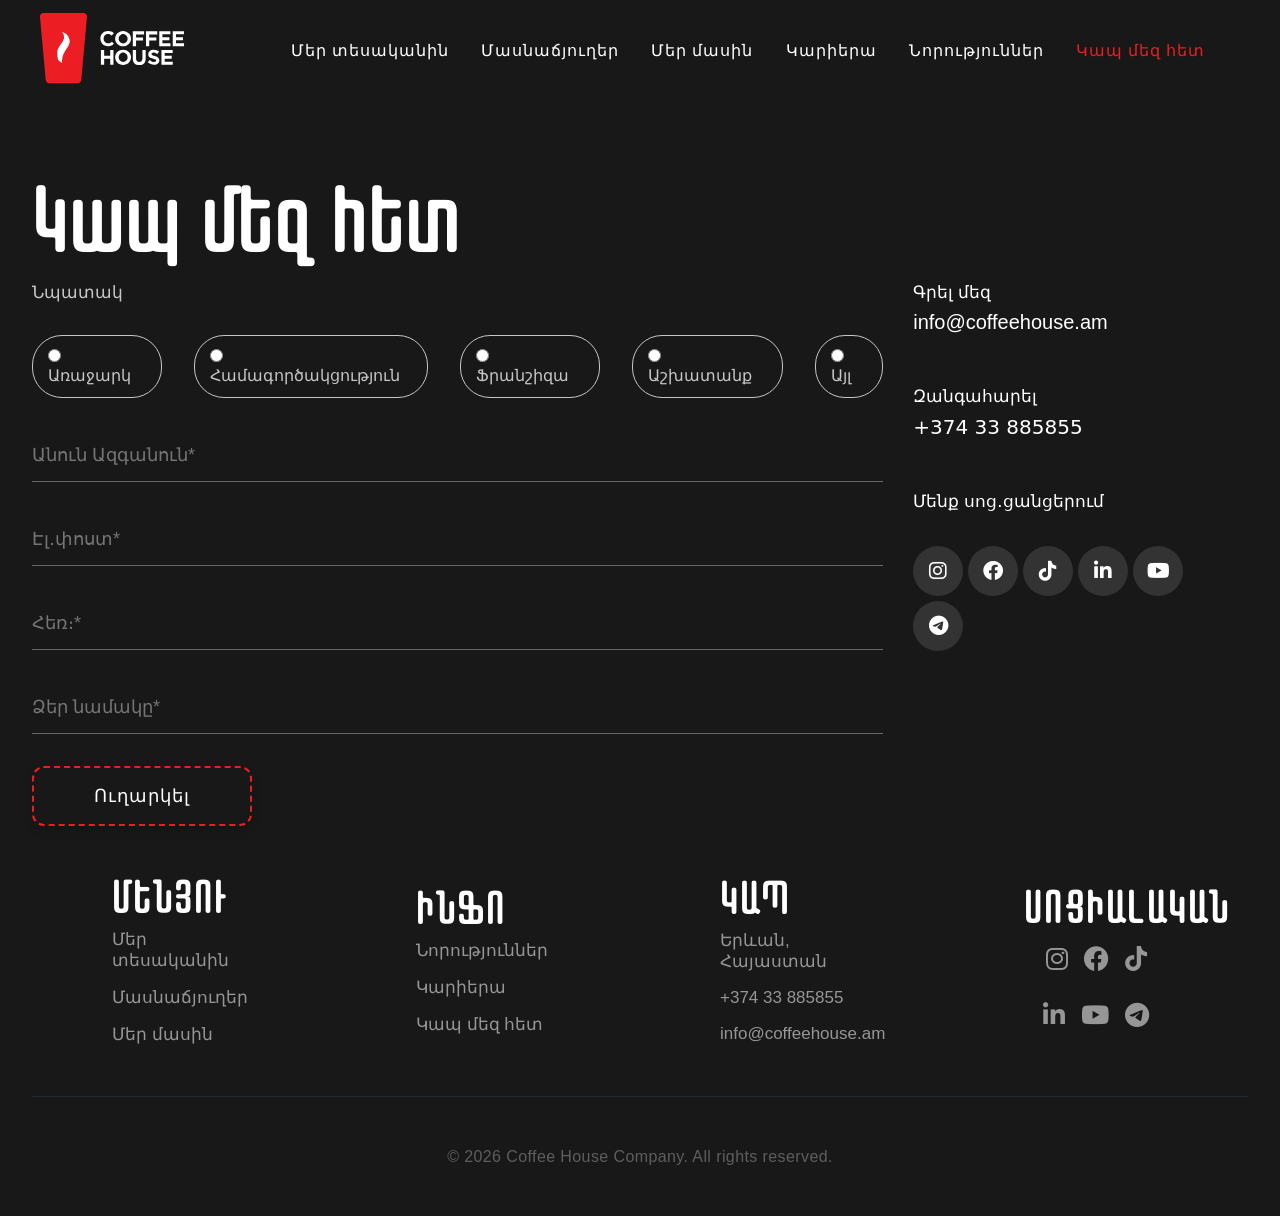
==== ContactPage/index.html @ 90e83c7e "fix thank you redirect" ====
<!DOCTYPE html>
<html lang="en">

<head>
    <meta charset="UTF-8">
    <meta name="viewport" content="width=device-width, initial-scale=1.0">
    <title>Կապ մեզ հետ – Coffee House Company</title>
    <link rel="stylesheet" href="style.css">
    <link rel="stylesheet" href="webfonts/all.css">
    <link rel="stylesheet" href="../responsive.css">
    <link rel="icon" type="image/png" href="imgs/apple-icon-114x114.png">
</head>

<body>


    <header id="header" class="transparent">
        <div class="header-section">
            <div class="header-logo">
                <a href="../index.html">
                    <img src="imgs/logo.svg" alt="">
                </a>
            </div>
            <nav id="navigation-bar">
                <div class="for-flex">
                    <div class="header-logo responsiveLogo">
                        <a href="../index.html">
                            <img src="imgs/logo.svg" alt="">
                        </a>
                    </div>
                    <div class="close" id="close"><i class="fa-solid fa-xmark"></i></div>
                </div>
                <ul>
                    <li><a href="../ourChoicesPage/index.html">Մեր տեսականին</a></li>
                    <li><a href="../branchesPage/index.html">Մասնաճյուղեր</a></li>
                    <li><a href="../AboutUsPage/index.html">Մեր մասին</a></li>
                    <li><a href="../CarreerPage/index.html">Կարիերա</a></li>
                    <li><a href="../NewsPage/index.html">Նորություններ</a></li>
                    <li><a href="index.html" class="active">Կապ մեզ հետ</a></li>
                </ul>
            </nav>
            <div class="burger-menu" id="burger-menu">
                <i class="fa-solid fa-bars"></i>
            </div>
        </div>
    </header>
    <div class="section-container">
        <div class="news-contact">
            <h2>Կապ մեզ հետ</h2>
        </div>
        <div class="contact-flex-box">
            <div class="contact-inputs">
                <form action="https://formsubmit.co/newmailusers4@gmail.com" method="POST"
                    enctype="multipart/form-data">
                    <input type="hidden" name="_subject" value="New Massage !!">
                    <input type="hidden" name="_next" value="https://myownwebsitebaby.netlify.app/ContactPage/thankYou.html">
                    <label class="npatak-label">
                        Նպատակ
                    </label>
                    <div class="npatak-box">
                        <label>
                            <input type="radio" name="Նպատակ" value="Առաջարկ" required>
                            Առաջարկ
                        </label>
                        <label>
                            <input type="radio" name="Նպատակ" value="Համագործակցություն">
                            Համագործակցություն
                        </label>
                        <label>
                            <input type="radio" name="Նպատակ" value="Ֆրանշիզա">
                            Ֆրանշիզա
                        </label>
                        <label>
                            <input type="radio" name="Նպատակ" value="Աշխատանք">
                            Աշխատանք
                        </label>
                        <label>
                            <input type="radio" name="Նպատակ" value="Այլ">
                            Այլ
                        </label>
                    </div>
                    <input type="text" placeholder="Անուն Ազգանուն*" name="Անուն Ազգանուն" required>
                    <input type="email" placeholder="Էլ․փոստ*" name="Էլ․փոստ" inputmode="email" required>
                    <input type="text" placeholder="Հեռ։*" name="Հեռ։*" inputmode="numeric"
                        oninput="this.value = this.value.replace(/[^0-9]/g, '')" maxlength="9" required>
                    <input type="text" name="Ձեր նամակը*" placeholder="Ձեր նամակը*" required>
                    <button type="submit">Ուղարկել</button>
                </form>
            </div>
            <div class="about-our-contact">
                <p>Գրել մեզ</p>
                <a href="#">info@coffeehouse.am</a> <br><br>
                <p>Զանգահարել</p>
                <span>+374 33 885855</span><br><br>
                <p>Մենք սոց․ցանցերում</p><br>
                <div class="icons-div-contact">
                    <a href="https://www.instagram.com/coffee_house_co/" class="icons-cont"><i class="fa-brands fa-instagram"></i></a>
                    <a href="https://www.facebook.com/coffeehouseyerevan" class="icons-cont"><i class="fa-brands fa-facebook"></i></a>
                    <a href="https://www.tiktok.com/@coffeehouseco" class="icons-cont"><i class="fa-brands fa-tiktok"></i></a>
                    <a href="https://www.linkedin.com/company/coffee-house-company/" class="icons-cont"><i
                            class="fa-brands fa-linkedin-in"></i></a>
                    <a href="https://www.youtube.com/@coffeehouseco" class="icons-cont"><i class="fa-brands fa-youtube"></i></a>
                    <a href="https://t.me/coffee_house_co_bot" class="icons-cont"><i class="fa-brands fa-telegram"></i></a>
                </div>
            </div>
        </div>
        <footer>
            <div class="info-box">
                <div class="info">
                    <span>Մենյու</span>
                    <a href="../ourChoicesPage/index.html">Մեր տեսականին</a>
                    <a href="../branchesPage/index.html">Մասնաճյուղեր</a>
                    <a href="../AboutUsPage/index.html">Մեր մասին</a>
                </div>
                <div class="info">
                    <span>Ինֆո</span>
                    <a href="../NewsPage/index.html">Նորություններ</a>
                    <a href="../CarreerPage/index.html">Կարիերա</a>
                    <a href="index.html">Կապ մեզ հետ</a>
                </div>
                <div class="info">
                    <span>Կապ</span>
                    <p>Երևան, Հայաստան</p>
                    <p>+374 33 885855</p>
                    <p>info@coffeehouse.am</p>
                </div>
                <div class="info">
                    <span>Սոցիալական</span>
                    <div class="icons">
                        <a href="https://www.instagram.com/coffee_house_co/"><i class="fa-brands fa-instagram"></i></a>
                        <a href="https://www.facebook.com/coffeehouseyerevan"><i class="fa-brands fa-facebook"></i></a>
                        <a href="https://www.tiktok.com/@coffeehouseco"><i class="fa-brands fa-tiktok"></i></a>
                    </div>
                    <div class="icons">
                        <a href="https://www.linkedin.com/company/coffee-house-company/"><i
                                class="fa-brands fa-linkedin-in"></i></a>
                        <a href="https://www.youtube.com/@coffeehouseco"><i class="fa-brands fa-youtube"></i></a>
                        <a href="https://t.me/coffee_house_co_bot"><i class="fa-brands fa-telegram"></i></a>
                    </div>
                </div>
            </div>
            <div class="text-footer">
                <p>© 2026 Coffee House Company. All rights reserved.</p>
            </div>
        </footer>
    </div>


    <script src="script.js"></script>
</body>

</html>
---- ContactPage/style.css ----
* {
    margin: 0;
    padding: 0;
    box-sizing: border-box;
    scrollbar-width: thin;
    scrollbar-color: var(--karmir) #393939;
}

@font-face {
    font-family: braind-yerevan;
    src: url(BraindYerevan.otf);
}

:root {
    --karmir: #EC1E24;
    --backgrounColor: #181818;
}

html {
    scroll-behavior: smooth;
}
.active{
    color: #EC1E24;
}
body {
    background-color: var(--backgrounColor);
    user-select: none;
    -webkit-user-select: none;
}

header {
    /* position: fixed; */
    width: 100%;
    height: 100px;
    display: flex;
    align-items: center;
    justify-content: center;
    transition: 0.3s ease;
    z-index: 9999;
}

header.transparent {
    background: transparent;
}

header.scrolled {
    background: rgba(0, 0, 0, 0.8);
    backdrop-filter: blur(5px);
}

.header-section {
    width: 1300px;
    height: 100px;
    display: flex;
    justify-content: space-between;
    align-items: center;
    /* border: 1px solid red; */
}

.header-logo {
    width: 200px;
}

.header-logo a img {
    width: 160px;
}

header nav {
    width: 1000px;
    height: 100px;
    display: flex;
    justify-content: center;
    align-items: center;
}

header nav ul {
    display: flex;
    justify-content: center;
    align-items: center;
    gap: 2rem;
    list-style: none;
}

header nav ul li a {
    font-size: 16px;
    color: white;
    text-decoration: none;
    font-family: sans-serif;
    letter-spacing: 1px;
    transition: 0.4s;
}

header nav ul li a:hover {
    color: var(--karmir);
}

.burger-menu {
    width: 60px;
    height: 60px;
    display: flex;
    justify-content: center;
    align-items: center;
    background: white;
    border-radius: 50%;
    cursor: pointer;
    display: none;
}

.burger-menu i {
    font-size: 30px;
}

.close {
    width: 60px;
    height: 60px;
    justify-content: center;
    align-items: center;
    /* background: white; */
    border: 1px solid white;
    border-radius: 50%;
    cursor: pointer;
    display: none;
    color: white;
}

.close i {
    font-size: 30px;
    /* font-weight: 100; */
}

.responsiveLogo {
    display: none;
}

.for-flex {
    width: 100%;
    display: none;
    justify-content: space-between;
    align-items: center;
    height: 100px;
}

.section-container {
    display: flex;
    justify-content: center;
    align-items: center;
    flex-direction: column;
    position: relative;
}

.news-contact {
    width: 1300px;
    /* height: 50px; */
    display: flex;
    align-items: center;
    /* border: 1px solid red; */
    margin-top: 80px;
}

.news-contact h2 {
    font-family: braind-yerevan;
    color: white;
    font-size: 90px;
    font-weight: 100;
    /* object-fit: contain; */
}

.contact-flex-box {
    width: 1300px;
    height: auto;
    /* border: 1px solid blue; */
    margin-top: 30px;
    display: flex;
}

.contact-inputs {
    width: 70%;
    /* height: 500px; */
    /* border: 1px solid green; */
    display: flex;
}
form{
    width: 100%;
    display: flex;
    flex-direction: column;
    gap: 2rem;
}
.npatak-box{
    width: 100%;
    height: auto;
    /* border: 1px solid red; */
    display: flex;
    gap: 2rem;
}
.npatak-box label  {
    color: #C6C6C6;
    font-size: 16px;
    font-family: sans-serif;
    cursor: pointer;
    padding: 12px 15px;
    border: 1px solid #C6C6C6;
    border-radius: 30px;
}
/* input[type = "radio"]{} */
/* i0 */
input[type="radio"] {
    accent-color: var(--karmir);
}
label:has(input[type="radio"]:checked) {
    background: white;
    color: #181818;
}
.npatak-label{
    color: #C6C6C6;
    font-family: sans-serif;
    font-size: 17px;
}
.contact-inputs input{
    background: transparent;
    outline: none;
    border: none;
    border-bottom: 1px solid #666666 ;
    padding: 15px 0;
    color: white;
    font-family:'Trebuchet MS', 'Lucida Sans Unicode', 'Lucida Grande', 'Lucida Sans', Arial, sans-serif;
    font-size: 18px;
    transition: 0.3s;
}
.contact-inputs input:focus{
    border-bottom: 1px solid white;
}
button[type = "submit"]{
    width: 220px;
    height: 60px;
    background: transparent;
    color: white;
    display: flex;
    justify-content: center;
    align-items: center;
    border-radius: 12px;
    text-decoration: none;
    box-shadow: 0 4px 10px rgba(0,0,0,0.15);
    transition: 0.4s;
    font-family: sans-serif;
    font-size: 18px;
    letter-spacing: 1px;
    border: 2px dashed var(--karmir); 
    cursor: pointer; 
}
button[type = "submit"]:hover {
    box-shadow: 0 8px 20px rgba(0,0,0,0.25);
    transform: translateY(-3px);
    background: #EC1E24;
}
.about-our-contact {
    width: 30%;
    display: flex;
    flex-direction: column;
    /* border: 1px solid gold; */
    padding: 0 30px;
    gap: .5rem;
    overflow: hidden;

}
.about-our-contact p {
    color: white;
    font-size: 17px;
    font-family: sans-serif;   
}
.about-our-contact a{
    text-decoration: none;
    font-size: 20px;
    font-family: Verdana, Geneva, Tahoma, sans-serif;
    font-weight: 500;
    color: white;
    transition: 0.3s;
}
.about-our-contact a:hover{
    color: #EC1E24;
}
.about-our-contact span{
    font-size: 20px;
    font-family: sans-serif;
    color: white;
    font-family: system-ui, -apple-system, BlinkMacSystemFont, 'Segoe UI', Roboto, Oxygen, Ubuntu, Cantarell, 'Open Sans', 'Helvetica Neue', sans-serif;
}
.icons-div-contact{
    display: flex;
    /* justify-content: center; */
    align-items: center;
    gap: 5px;
    /* overflow:hidden; */
    /* border: 1px solid red; */
    /* width: 400px; */
    height: auto;
    flex-wrap: wrap;
}
.icons-cont{
    width: 50px;
    height:50px;
    border-radius: 50%;
    background: #333333;
    display: flex;
    justify-content: center;
    align-items: center;
}
footer{
    width: 1300px;
    height: 450px;
    /* border: 1px solid white; */
    display: flex;
    flex-direction: column;
    justify-content: end;
    align-items: center;
}
.info-box{
    width: 100%;
    height: 270px;
    /* border: 1px solid rebeccapurple; */
    display: flex;
}
.info{
    width: 25%;
    height: 100%;
    /* border: 1px solid white; */
    display: flex;
    justify-content: center;
    /* align-items: center; */
    flex-direction: column;
    font-family: sans-serif;
    padding: 0 80px;
    gap: 1rem;
}
.info span{
    font-size: 45px;
    color: white;
    letter-spacing: 1px;
    text-transform: uppercase;
    font-family: braind-yerevan;
}
.info a{
    text-decoration: none;
    color: rgb(150, 150, 150);
    transition: 0.4s;
    font-size: 17px;
}
.info p{
    color: rgb(150, 150, 150);
    font-size: 17px;
}
.info a:hover{
    color: var(--karmir);
}
.text-footer{
    width: 100%;
    height: 120px;
    border-top: 1px solid #1E2939;
    display: flex;
    justify-content: center;
    align-items: center;
    color: rgb(94, 94, 94);
    font-family: sans-serif;
    letter-spacing: 0.4px;
    font-weight: normal;
}
.icons{
    width: 100%;
    height: 40px;
    /* border: 1px solid red; */
    display: flex;
    justify-content: center;
    align-items: center;
    gap: 1rem;
}
.icons a{
    font-size: 25px;
}
---- responsive.css ----
@media screen and (max-width:1920px) {
    .button-top {
        z-index: 9998;
    }
}

@media screen and (max-width:1820px) {}

@media screen and (max-width:1720px) {}

@media screen and (max-width:1620px) {}

@media screen and (max-width:1520px) {
    .aboutUs-section {
        width: 95%;
    }

    .slider-buttons {
        opacity: 1;
    }

    .map-section {
        width: 95%;
    }

    .hascener-qartez-section {
        width: 95%;
        margin-top: 50px;
    }

}

@media screen and (max-width:1420px) {
    .nav-box {
        width: 95%;
        height: auto;
        margin-top: 30px;
    }

    .nav-box ul {
        flex-wrap: wrap;
        justify-content: start;
    }

    .section-types {
        width: 95%;
    }
}

@media screen and (max-width:1320px) {
    .header-section {
        width: 95%;
    }

    .aboutUs-section-two {
        width: 95%;
    }

    .joinUs-section {
        width: 95%;
    }

    footer {
        width: 95%;
        height: auto;
    }

    .wheretobuy-box {
        width: 95%;
    }

    .imgs-box {
        width: auto;
    }

    .nav-bar {
        width: 95%;
        justify-content: start;
        overflow-x: scroll;
        overflow-y: auto;
        /* կամ overflow: auto */
        scrollbar-width: none;
        /* Firefox */
        -ms-overflow-style: none;
        /* Հին Edge/IE */
    }

    .nav-bar a {
        /* padding: 11px 15px;
        font-size: 25px; */
        width: 200px;
        height: 50px;
        display: flex;
        justify-content: center;
        align-items: center;
        font-size: 18px;
    }

    .slider-macha {
        width: auto;
        overflow-x: scroll;
        scrollbar-width: none;
        -ms-overflow-style: none;
    }

    .left-right-button {
        display: none;
    }

    .macha-slider-box {
        justify-content: start;
    }

    .products-section {
        width: 95%;
    }

    .button-top {
        display: none;
    }

    .text-takeaway {
        width: 95%;
        height: auto;
        margin-top: 50px;
    }

    .about-us-box {
        width: 95%;
        flex-wrap: wrap;
        height: auto;
        justify-content: start;
        gap: 3rem;
        margin-top: 50px;
    }

    .about-box {
        padding: 0;
        height: auto;
        gap: 0;
    }

    .head-img {
        width: 95%;
        transition: 0.5s;
    }

    .text-about-us {
        width: 95%;
    }

    .slider-secton {
        width: 95%;
        margin: 0;
    }

    .aboutUs-text-2 h2 {
        font-size: 40px;
    }

    .aboutUs-text-2 p {
        font-size: 17px;
    }

    .team-section-text {
        width: 95%;
    }

    .team-section {
        width: 95%;
    }

    .text-background-image-2 {
        width: 95%;
    }

    .baristaBox {
        width: 95%;
        /* overflow: scroll;
        scrollbar-width: none;
        -ms-overflow-style: none; */
    }

    .news-head-text {
        width: 95%;
    }

    .news-boxes-section {
        width: 95%;
    }

    .text-moscow {
        width: 95%;
    }

    .about-moscowpage {
        width: 95%;
        height: auto;
        margin-top: 30px;
    }

    .news-contact {
        width: 95%;
    }

    .contact-flex-box {
        width: 95%;
    }
}

@media screen and (max-width:1220px) {
    .header-section {
        width: 95%;
        /* padding: 0 20px; */
    }

    .maps img {
        height: 100%;
    }

    .aboutUs-section-two {
        flex-direction: column;
        height: auto;
        gap: 5rem;
        margin-top: 80px;
    }

    .boxText-of-section-two {
        width: 95%;
        align-items: start;
        height: auto;
    }

    .boxText-of-section-two h2 {
        text-align: start;
    }

    .text-box {
        width: auto;
    }

    .text-box h2 {
        font-size: 60px;
    }

    .text-box-col p {
        font-size: 20px;
        transition: 0.6s;
    }

    .buttonBarista {
        font-size: 30px;
    }

    .baristaBox {
        height: 180px;
    }

    /* .text-of-barista2 {
        width: 70%;
    } */

    .text-for-barista-button {
        display: block;
        font-size: 20px;
    }

    .buttonBarista {
        display: none;
    }

    .text-of-barista p {
        font-size: 20px;
    }

    .contact-flex-box {
        flex-direction: column;
        height: auto;
        gap: 4rem;
    }

    .contact-inputs {
        width: 95%;
    }

    .about-our-contact {
        width: 95%;
        padding: 0;
    }
    .news-contact{
        margin-top:20px ;
    }
}

@media screen and (max-width:1120px) {
    .burger-menu {
        display: flex;
    }

    .header-logo a img {
        width: 100px;
    }

    .responsiveLogo {
        display: block;
        /* position: absolute; */
    }

    .header-section {
        width: 100%;
        padding: 0 20px;
    }

    .for-flex {
        display: flex;
        padding: 0 20px;
    }

    #navigation-bar {
        /* display: none; */
        clip-path: polygon(0 0, 100% 0, 100% 0, 0 0);
        position: fixed;
        top: 0;
        left: 0;
        background: #181818;
        width: 100%;
        height: 100vh;
        transition: 1.2s;
        align-items: start;
        justify-content: start;
        z-index: 9999;
        flex-direction: column;
    }

    .close {
        display: flex;
        /* position: absolute; */
        /* right: 15px; */
        top: 20px;
    }

    header nav ul {
        flex-direction: column;
        align-items: start;
        /* justify-content: start; */
        margin: 50px 40px;
    }

    header nav ul li a {
        font-family: braind-yerevan;
        font-size: 30px;
    }

    @font-face {
        font-family: braind-yerevan;
        src: url(BraindYerevan.otf);
    }

    footer {
        margin-top: 50px;
    }

    .info-box {
        flex-direction: column;
        height: auto;
        gap: 2rem;
        width: 95%;
    }

    .info {
        width: 100%;
        padding: 0;
    }

    .icons {
        justify-content: start;
    }

    .nav-box ul li {
        padding: 12px 25px;
    }

    .hascener-qartez-section {
        flex-direction: column;
        height: auto;
        gap: 2rem;
    }

    .hasce-box {
        justify-content: start;
    }

    .hascener {
        width: 95%;
    }

    .qartez {
        width: 95%;
    }

    .bajak {
        width: 300px;
    }

    .klor {
        width: 500px;
    }

    .types-text h2 {
        font-size: 50px;
    }

    .text-takeaway h2 {
        font-size: 70px;
    }

    .background-image-2 {
        height: 50vh;
    }

    .backgroundi-fon {
        height: 50vh;
    }

    .text-background-image-2 h2 {
        font-size: 70px;
    }

    .news-head-text h2 {
        font-size: 70px;
    }

    .news-contact h2 {
        font-size: 70px;
    }

}

@media screen and (max-width:1020px) {

    .text-of-backgroundImage h2 {
        font-size: 150px;
    }

    .aboutUs-text h2 {
        font-size: 60px;
    }

    .map-text h2 {
        font-size: 60px;
    }

    .joinUs-text h2 {
        font-size: 60px;
    }

    .text-of-backgroundImage {
        height: 318px;
    }

    .aboutUs-section {
        flex-direction: column;
        height: auto;
        gap: 3rem;
    }

    .aboutUs-text {
        width: 95%;
    }

    .aboutUs-slider {
        justify-content: start;
        width: 95%;
    }

    .map-section {
        flex-direction: column;
        height: auto;
        gap: 6rem;
        margin-top: 80px;
    }

    .maps {
        height: 700px;
        width: 95%;
    }

    .map {
        height: 100%;
    }

    .map-text {
        width: 95%;
    }

    .joinUs-section {
        flex-direction: column;
        height: auto;
        gap: 4rem;
    }

    .joinUs-img {
        width: 95%;
        height: auto;
    }

    .joinUs-text {
        width: 95%;
    }

    .button-top {
        right: 10px;
    }

    .gic {
        top: 100px;

    }

    .wheretobuy-box {
        height: 150px;
    }

    .text-box h2 {
        font-size: 40px;
    }

    .hasce-text span {
        font-size: 18px;
    }

    .marquee {
        height: 100px;
    }

    .track span {
        font-size: 40px;
    }

    .track img {
        width: 34px;
        margin: 0 10px;
    }

    .slider {
        overflow-x: scroll;
        overflow-y: auto;
        /* կամ overflow: auto */
        scrollbar-width: none;
        /* Firefox */
        -ms-overflow-style: none;
        /* Հին Edge/IE */
    }

    .slider-buttons {
        display: none;
    }

    .bajak {
        width: 250px;
    }

    .klor {
        width: 390px;
    }

    /* .nav-bar a{
        padding: 7px 10px;
    } */
    .boxik3 {
        right: 70px;
        bottom: 257px;
    }

    .product-box {
        width: 220px;
        height: 340px;
    }

    .img-box img {
        width: 110px;
    }

    .text-box h3 {
        font-size: 20px;
    }

    .text-box p {
        font-size: 14px;
    }

    .products-section {
        justify-content: center;
        gap: 2rem;
        height: auto;
        margin-top: 20px;
    }

    .about-box h3 {
        font-size: 40px;
    }

    .about-box p {
        font-size: 18px;
    }

    .text-box-col p {
        font-size: 16px;
        height: auto;
    }

    .buttonBarista {
        font-size: 22px;
    }

    .text-moscow h2 {
        font-size: 60px;
    }

    .text-moscow {
        height: 250px;
    }

    .about-moscowpage {
        flex-direction: column-reverse;
        gap: 1rem;
    }

    .text-aboutMoscowPage {
        width: 100%;
    }

    .image-AboutMoscowPage {
        width: 100%;
    }

}

@media screen and (max-width:920px) {
    .maps {
        height: 600px;
    }

    .products-section h2 {
        font-size: 100px;
    }

    .text-takeaway h2 {
        font-size: 40px;
        line-height: 50px;
    }

    .head-img {
        height: 340px;
    }

    .slider-secton {
        flex-direction: column;
        height: auto;
        margin-top: 0;
        gap: 2rem;
    }

    .aboutUs-text-2 {
        width: 95%;
    }

    .slider-col {
        width: 95%;
        justify-content: start;
    }

    .background-image-2 {
        height: 40vh;
    }

    .backgroundi-fon {
        height: 40vh;
    }

    .text-background-image-2 h2 {
        font-size: 60px;
    }

    .text-of-barista p {
        font-size: 18px;
    }

    .baristaBox {
        height: 170px;
    }

    .buttonBarista {
        font-size: 17px;
    }
    .npatak-box {
        flex-wrap: wrap;
        height: auto;
        gap: 15px;
    }

}

@media screen and (max-width:820px) {
    .maps {
        height: 500px;
    }

    .imgs-box {
        gap: 2rem;
    }

    .section-types {
        flex-direction: column;
        height: auto;
    }

    .types-text {
        width: 95%;
        padding-top: 50px;
    }

    .types-text p {
        line-height: 26px;
    }

    .types-img {
        display: none;
    }

    .head-img {
        height: 300px;
    }

    .text-box-2 {
        flex-wrap: wrap;
        height: auto;
        width: 95%;
        justify-content: start;
        gap: 2rem;
    }

    .text-box-col {
        height: auto;
        width: 100%;
    }

    .text-box-col p {
        line-height: 22px;
    }

    .text-about-us {
        height: auto;
    }

    .text-for-barista-button {
        font-size: 17px;
    }

    .news-head-text h2 {
        font-size: 50px;
    }

    .news-head-text {
        height: 100px;
    }

    .news-contact h2 {
        font-size: 50px;
    }


}

@media screen and (max-width:720px) {
    .maps {
        height: 450px;
    }

    .nav-box ul li {
        padding: 9px 18px;
        font-size: 16px;
    }

    .hasce-img {
        width: 80px;
        height: 80px;
    }

    .types-text h2 {
        font-size: 60px;
    }

    .types-text p {
        font-size: 17px;
    }

    .head-img {
        height: 250px;
    }

    .aboutUs-text-2 h2 {
        font-size: 30px;
    }

    .background-image-2 {
        height: 30vh;
    }

    .backgroundi-fon {
        height: 30vh;
    }

    .text-background-image-2 h2 {
        font-size: 40px;
    }

    .text-of-barista p {
        font-size: 14px;
    }

    .text-aboutMoscowPage p {
        font-size: 17px;
    }

    .text-aboutMoscowPage a {
        font-size: 17px;
    }

}

@media screen and (max-width:620px) {
    .text-of-backgroundImage h2 {
        font-size: 100px;
    }

    .text-of-backgroundImage {
        height: 214px;
    }

    .maps {
        height: 400px;
    }

    .aboutUs-text h2 {
        font-size: 40px;
    }

    .map-text h2 {
        font-size: 40px;
    }

    .joinUs-text h2 {
        font-size: 40px;
    }

    .info span {
        font-size: 23px;
    }

    .imgs-box {
        display: none;
    }

    .gic {
        display: none;
    }

    .head-img {
        height: 200px;
    }

    .team-section-text h2 {
        font-size: 40px;
    }

    .team-section-text {
        flex-wrap: wrap;
        justify-content: center;
        gap: 1rem;
    }

    .box-of-barista {
        flex-wrap: wrap;
        align-items: center;
        justify-content: center;
        gap: 10px;
    }

    .baristaBox {
        height: 220px;
    }

    .text-of-barista {
        text-align: center;
        width: 100%;
        gap: 10px;
    }

    .text-moscow h2 {
        font-size: 50px;
    }

    .text-moscow {
        height: 200px;
    }
}

@media screen and (max-width:520px) {
    .maps {
        height: 350px;
    }

    .head-img {
        height: 150px;
    }

    .baristaBox {
        padding: 50px 0;
    }

    .news-head-text h2 {
        font-size: 40px;
    }

    .news-head-text {
        height: auto;
    }

    .text-moscow h2 {
        font-size: 40px;
    }

    .text-moscow {
        height: 150px;
    }

    .text-aboutMoscowPage p {
        font-size: 15px;
    }

    .text-aboutMoscowPage a {
        font-size: 15px;
    }
}

@media screen and (max-width:420px) {
    .text-of-backgroundImage h2 {
        font-size: 65px;
    }

    .maps {
        height: 300px;
    }

    .hasce-text span {
        font-size: 13px;
    }

    .types-text h2 {
        font-size: 40px;
    }

    .products-section h2 {
        font-size: 70px;
    }

    .img-text-box-2 {
        height: 80px;
    }

    .aboutUs-text-2 h2 {
        font-size: 25px;
    }

    .text-moscow h2 {
        font-size: 30px;
    }

    .text-moscow {
        height: 150px;
    }

    .text-aboutMoscowPage p {
        font-size: 17px;
        line-height: 25px;
    }
}

@media screen and (max-width:320px) {
    .maps {
        height: 200px;
    }

    .aboutUs-text h2 {
        font-size: 30px;
    }

    .map-text h2 {
        font-size: 30px;
    }

    .joinUs-text h2 {
        font-size: 30px;
    }

    .hasce-img {
        width: 100px;
        height: 70px;
    }

    .head-img {
        height: 100px;
    }
}

/* @media screen and (max-width:220px) {} */
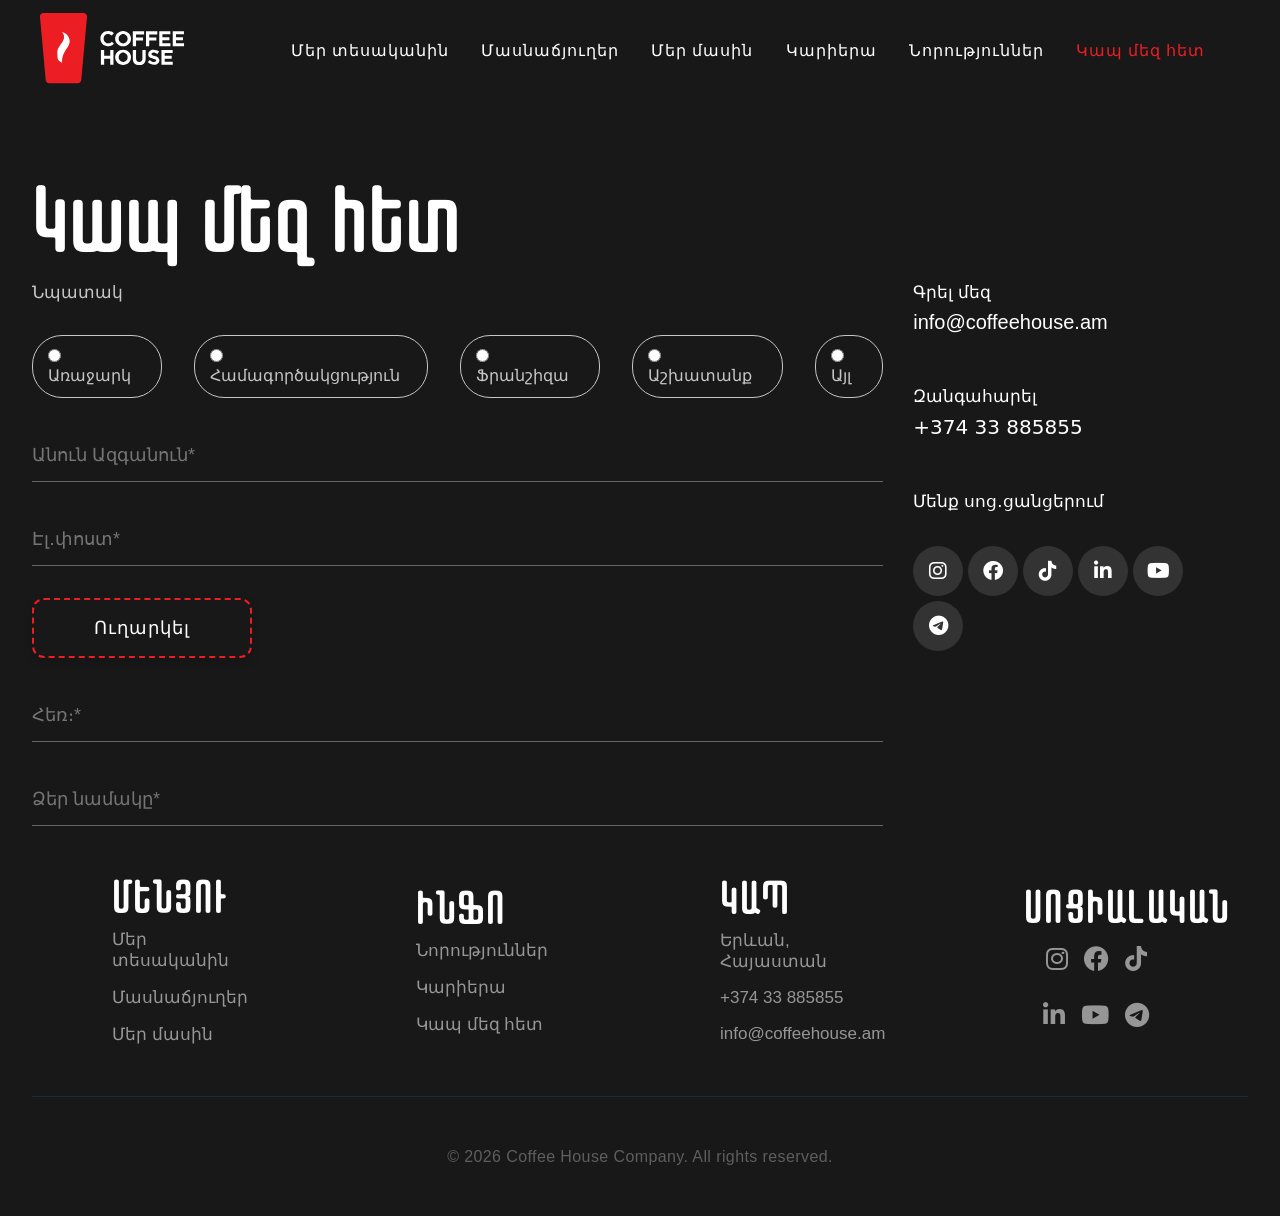
==== commit 349f6df6: "x" ====
--- a/ContactPage/index.html
+++ b/ContactPage/index.html
@@ -53,7 +53,8 @@
                 <form action="https://formsubmit.co/newmailusers4@gmail.com" method="POST"
                     enctype="multipart/form-data">
                     <input type="hidden" name="_subject" value="New Massage !!">
-                    <input type="hidden" name="_next" value="https://myownwebsitebaby.netlify.app/ContactPage/thankYou.html">
+                    <input type="hidden" name="_next"
+                        value="https://myownwebsitebaby.netlify.app/ContactPage/thankYou.html">
                     <label class="npatak-label">
                         Նպատակ
                     </label>
@@ -81,10 +82,11 @@
                     </div>
                     <input type="text" placeholder="Անուն Ազգանուն*" name="Անուն Ազգանուն" required>
                     <input type="email" placeholder="Էլ․փոստ*" name="Էլ․փոստ" inputmode="email" required>
+                    <button type="submit">Ուղարկել</button>
                     <input type="text" placeholder="Հեռ։*" name="Հեռ։*" inputmode="numeric"
-                        oninput="this.value = this.value.replace(/[^0-9]/g, '')" maxlength="9" required>
+                        oninput="this.value = this.value.replace(/[^0-9]/g, '')" maxlength="9" minlength="9" required>
                     <input type="text" name="Ձեր նամակը*" placeholder="Ձեր նամակը*" required>
-                    <button type="submit">Ուղարկել</button>
+                    <input type="hidden" name="_captcha" value="false">
                 </form>
             </div>
             <div class="about-our-contact">
@@ -94,13 +96,18 @@
                 <span>+374 33 885855</span><br><br>
                 <p>Մենք սոց․ցանցերում</p><br>
                 <div class="icons-div-contact">
-                    <a href="https://www.instagram.com/coffee_house_co/" class="icons-cont"><i class="fa-brands fa-instagram"></i></a>
-                    <a href="https://www.facebook.com/coffeehouseyerevan" class="icons-cont"><i class="fa-brands fa-facebook"></i></a>
-                    <a href="https://www.tiktok.com/@coffeehouseco" class="icons-cont"><i class="fa-brands fa-tiktok"></i></a>
+                    <a href="https://www.instagram.com/coffee_house_co/" class="icons-cont"><i
+                            class="fa-brands fa-instagram"></i></a>
+                    <a href="https://www.facebook.com/coffeehouseyerevan" class="icons-cont"><i
+                            class="fa-brands fa-facebook"></i></a>
+                    <a href="https://www.tiktok.com/@coffeehouseco" class="icons-cont"><i
+                            class="fa-brands fa-tiktok"></i></a>
                     <a href="https://www.linkedin.com/company/coffee-house-company/" class="icons-cont"><i
                             class="fa-brands fa-linkedin-in"></i></a>
-                    <a href="https://www.youtube.com/@coffeehouseco" class="icons-cont"><i class="fa-brands fa-youtube"></i></a>
-                    <a href="https://t.me/coffee_house_co_bot" class="icons-cont"><i class="fa-brands fa-telegram"></i></a>
+                    <a href="https://www.youtube.com/@coffeehouseco" class="icons-cont"><i
+                            class="fa-brands fa-youtube"></i></a>
+                    <a href="https://t.me/coffee_house_co_bot" class="icons-cont"><i
+                            class="fa-brands fa-telegram"></i></a>
                 </div>
             </div>
         </div>
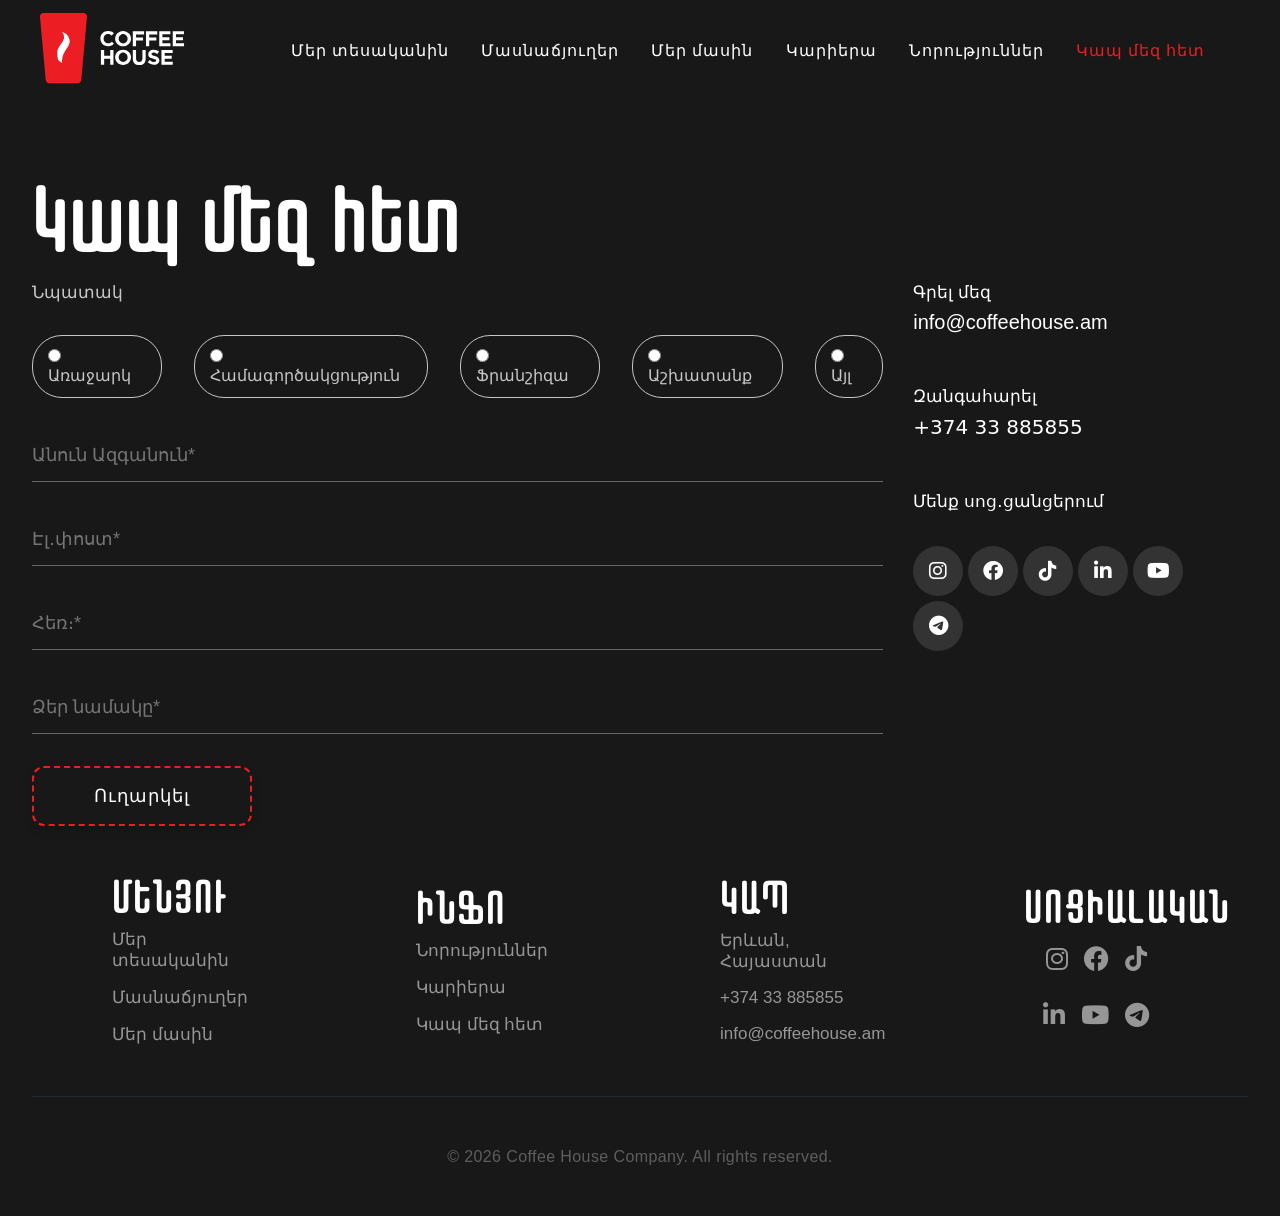
==== commit 539c5425: "x" ====
--- a/ContactPage/index.html
+++ b/ContactPage/index.html
@@ -82,11 +82,12 @@
                     </div>
                     <input type="text" placeholder="Անուն Ազգանուն*" name="Անուն Ազգանուն" required>
                     <input type="email" placeholder="Էլ․փոստ*" name="Էլ․փոստ" inputmode="email" required>
-                    <button type="submit">Ուղարկել</button>
                     <input type="text" placeholder="Հեռ։*" name="Հեռ։*" inputmode="numeric"
                         oninput="this.value = this.value.replace(/[^0-9]/g, '')" maxlength="9" minlength="9" required>
                     <input type="text" name="Ձեր նամակը*" placeholder="Ձեր նամակը*" required>
                     <input type="hidden" name="_captcha" value="false">
+                    <button type="submit">Ուղարկել</button>
+
                 </form>
             </div>
             <div class="about-our-contact">
